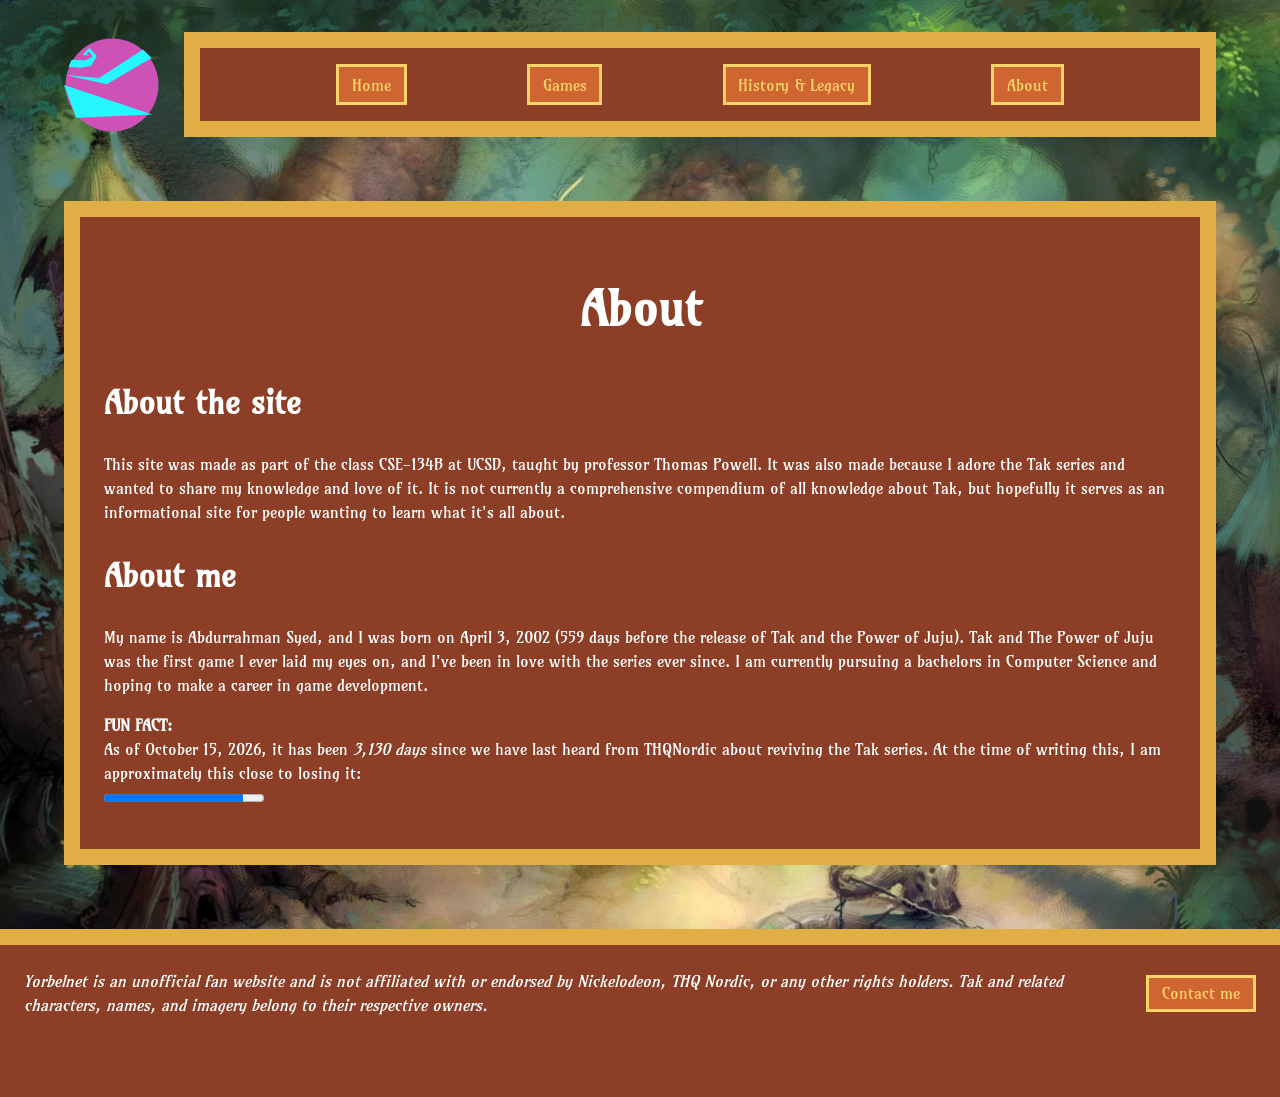
==== about.html @ a6eb104c "Copied everything over" ====
<!DOCTYPE html>
<html lang="en">
<head>
    <meta charset="UTF-8">
    <meta name="viewport" content="width=device-width, initial-scale=1.0">
    <title>About | Yorbelnet</title>
    <link rel="icon" type="image/svg+xml" href="assets/Yorbel.svg">
    <link rel="stylesheet" href="styles.css">
</head>
<body>
    <header>
        <site-logo>
            <a href="index.html" title="Go to homepage" aria-label="Go to homepage">
                <svg width="50" height="50" viewBox="0 0 124 124" fill="none" aria-hidden="true">
                    <circle cx="62" cy="62" r="60" fill="#cd52b5"/>
                    <polygon points="0,62 15.8,104.2 114,100" fill="#25f7ff"/>
                    <polygon points="1.5,49 55,61 113,27 102,16 45.2,53" fill="#25f7ff"/>
                    <polygon points="5.9,38.4 22,39.7 35,37.2 42.4,24.5 32.8,14 24,22.9 32.8,24.2 28.8,22.0 32.5,18.6 36.9,25.4 28.2,30.1 9.9,29.4" fill="#25f7ff"/>
                </svg>
            </a>
        </site-logo>
        <nav>
            <ul>
                <li><nav-item><a href="index.html" title="Go to homepage">Home</a></nav-item></li>
                <li>
                    <nav-item><a href="games.html" title="Learn about the games">Games</a></nav-item>
                    <nav-dropdown>
                        <nav-sub-item><a href="tak1.html" title="Learn about the first game">Tak and the Power of Juju</a></nav-sub-item>
                        <nav-sub-item><a href="tak2.html" title="Learn about the second game">Tak 2: The Staff of Dreams</a></nav-sub-item>
                        <nav-sub-item><a href="tak3.html" title="Learn about the third game">Tak: The Great Juju Challenge</a></nav-sub-item>
                    </nav-dropdown>
                </li>
                <li><nav-item><a href="history.html" title="Learn about the history and legacy of the series">History & Legacy</a></nav-item></li>
                <li><nav-item><a href="about.html" title="Learn about the website" class="active">About</a></nav-item></li>
            </ul>
        </nav>
    </header>

    <main>
        <noscript>
            <p>Javascript is disabled in your browser. Some features may not work as expected.</p>
        </noscript>
        <h1>About</h1>
        <div>
            <h2>About the site</h2>
            <p>
                This site was made as part of the class CSE-134B at UCSD, taught by professor Thomas Powell.
                It was also made because I adore the Tak series and wanted to share my knowledge and love of it.
                It is not currently a comprehensive compendium of all knowledge about Tak, but hopefully it serves
                as an informational site for people wanting to learn what it's all about.
            </p>
        </div>
        <div>
            <h2>About me</h2>
            <p>
                My name is Abdurrahman Syed, and I was born on April 3, 2002 (559 days before the release of Tak and
                the Power of Juju). Tak and The Power of Juju was the first game I ever laid my eyes on, and I've
                been in love with the series ever since. I am currently pursuing a bachelors in Computer Science and
                hoping to make a career in game development.</p>
            <p><strong>FUN FACT:</strong><br>As of October 15, 2026, it has been <em>3,130 days</em> since we have last heard from THQNordic about reviving the Tak series. At the time of writing this, I am approximately this close to losing it:<br><progress value="87" max="100">87%</progress></p>
        </div>
    </main>

    <footer>
        <button commandfor="contact-me" command="show-modal">Contact me</button>
        <p><i>Yorbelnet is an unofficial fan website and is not affiliated with or endorsed by Nickelodeon, THQ Nordic, or any other rights holders. Tak and related characters, names, and imagery belong to their respective owners.</i></p>
    </footer>

    <dialog id="contact-me">
        <form action="#" method="post">
            <fieldset>
                <legend><b>Contact Information</b></legend>
                <label for="name">Name:</label>
                <input type="text" id="name" name="name" placeholder="Enter your name" required>
                <label for="email">Email:</label>
                <input type="email" id="email" name="email" placeholder="Enter your email" required>
            </fieldset>
            <hr>
            <fieldset>
                <legend><b>Your question</b></legend>
                <label for="question">Question:</label>
                <textarea id="question" name="question" rows="4" placeholder="Write your question here..." required></textarea>
            </fieldset>
            <button type="submit">Submit</button>
            <button type="button" commandfor="contact-me" command="close">Close</button>
        </form>
    </dialog>
</body>
</html>
---- styles.css ----
:root {
    --font-stack: Amarante, serif;
    --frame-fill: #8c3e26;
    --frame-border: #e1ad45;
    --frame-border-width: 1rem;
    --frame-margin: 4rem;
    --frame-padding: 1.5rem;
    --button-fill: #cf6530;
    --button-border: #ffd36a;
    --font-color: white;
    --music-fill: #0c9ef2;
    --nav-border-width: 0.2rem;
    --nav-item-padding: 0.35em 0.8em;
}

@font-face {
    font-family: Amarante;
    src: url("assets/Amarante/Amarante-Regular.ttf") format("truetype");
    font-weight: normal;
    font-style: normal;
}

body {
    font-family: var(--font-stack);
    color: var(--font-color);
    line-height: 1.5;
    background-color: #1a1a1a;
    background-image: url("assets/Village_art.webp");
    background-repeat: no-repeat;
    background-position: center;
    background-size: cover;
    min-height: 100vh;
    margin: 0;
    display: flex;
    flex-direction: column;
}

a {
    color: var(--button-border);
}

a:hover,
button:hover {
    color: var(--font-color);
}

a:focus,
button:focus,
input:focus,
textarea:focus {
    outline: 0.15rem solid var(--font-color);
    outline-offset: 0.15rem;
}

h1 {
    font-size: 3rem;
    text-align: center;

    img {
        width: 36rem;
        max-width: 100%;
        height: auto;
    }
}

h2 {
    font-size: 2rem;
}

h3 {
    font-size: 1.5rem;
}

page-description {
    display: block;
    text-align: center;
}

music-ranking {
    display: block;
    width: fit-content;
    max-width: 100%;
    margin-top: var(--frame-padding);
    margin-left: auto;
    margin-right: auto;
    padding: var(--frame-padding);
    border: 0.35rem solid var(--frame-border);
    background-color: var(--music-fill);
    text-align: center;

    ol {
        list-style-position: inside;
        margin: 0;
        padding: 0;
    }
}

img,
iframe {
    display: block;
    margin-left: auto;
    margin-right: auto;
}

label[for="nitrorad-video"] {
    text-align: center;
}

button {
    padding: var(--nav-item-padding);
    border: var(--nav-border-width) solid var(--button-border);
    background-color: var(--button-fill);
    color: var(--button-border);
    font-family: inherit;
    font-size: inherit;
}

label {
    display: block;
    margin-top: 0.75em;
}

input,
textarea {
    display: block;
    width: 100%;
    box-sizing: border-box;
}

header {
    display: flex;
    align-items: center;
    gap: var(--frame-padding);
    margin: 2rem var(--frame-margin) 0;
}

site-logo {
    a {
        display: block;
        border-radius: 50%;
    }

    a:hover,
    a:focus {
        outline: none;
        box-shadow: 0 0 1.5rem white;
    }

    svg {
        display: block;
        width: 6rem;
        height: 6rem;
    }
}

nav {
    flex: 1;
    padding: 1rem;
    border: var(--frame-border-width) solid var(--frame-border);
    background-color: var(--frame-fill);

    /* Child: the top row of nav links */
    > ul {
        display: flex;
        align-items: center;
        justify-content: space-evenly;
        margin: 0;
        padding: 0;
        list-style: none;

        > li {
            position: relative;
        }
    }

    li:hover > nav-dropdown,
    li:focus-within > nav-dropdown {
        display: flex;
    }
}

nav-item {
    display: inline-block;

    a {
        display: block;
        padding: var(--nav-item-padding);
        border: var(--nav-border-width) solid var(--button-border);
        background-color: var(--button-fill);
        color: var(--button-border);
        text-decoration: none;
    }
}

nav-dropdown {
    display: none;
    position: absolute;
    top: 0;
    left: calc(100% - var(--nav-border-width));
    z-index: 1;
    flex-direction: column;
    background-color: var(--button-fill);
    border: var(--nav-border-width) solid var(--button-border);
    white-space: nowrap;
}

nav-sub-item {
    display: block;

    a {
        display: block;
        padding: var(--nav-item-padding);
        color: var(--button-border);
        text-decoration: none;
    }
}

/* Adjacent sibling: the line between one game and the next */
nav-sub-item + nav-sub-item {
    border-top: 1px solid var(--button-border);
}

main {
    margin: var(--frame-margin);
    padding: var(--frame-padding);
    border: var(--frame-border-width) solid var(--frame-border);
    background-color: var(--frame-fill);
}

#home-links {
    display: flex;
    align-items: stretch;
    gap: var(--frame-padding);

    a {
        flex: 1;
        min-width: 0;
        display: flex;
        align-items: center;
        justify-content: center;
        box-sizing: border-box;
        padding: 0.6em;
        border: var(--nav-border-width) solid var(--button-border);
        background-color: var(--button-fill);
        font-size: 3rem;
        line-height: 1.1;
        text-align: center;
        text-decoration: none;
    }
}

footer {
    margin-top: auto;
    padding: var(--frame-padding) var(--frame-padding) 5rem;
    border-top: var(--frame-border-width) solid var(--frame-border);
    background-color: var(--frame-fill);
    display: flex;
    align-items: center;
    gap: var(--frame-padding);

    p {
        margin: 0;
    }

    button {
        order: 1;
        margin-left: auto;
        flex-shrink: 0;
    }
}

game-card {
    display: block;
    margin-top: var(--frame-padding);

    a {
        display: block;
        color: inherit;
        text-decoration: none;
    }

    a:hover article,
    a:focus article {
        border-color: var(--font-color);
    }

    article {
        display: grid;
        column-gap: var(--frame-padding);
        align-items: start;
        padding: var(--frame-padding);
        border: var(--frame-border-width) solid var(--frame-border);
        background-color: var(--frame-fill);
    }

    img {
        grid-row: 1 / span 3;
        display: block;
        width: 100%;
        height: auto;
    }

    h2 {
        margin-top: 0;
    }
}

/* Attribute: game cards with the cover on the left */
@media (min-width: 40rem) {
    game-card[class="image-left"] {
        article {
            grid-template-columns: 12rem 1fr;
        }

        img {
            grid-column: 1;
        }

        h2,
        release-date,
        p {
            grid-column: 2;
        }
    }
}

/* Attribute: game cards with the cover on the right */
@media (min-width: 40rem) {
    game-card[class="image-right"] {
        article {
            grid-template-columns: 1fr 12rem;
        }

        img {
            grid-column: 2;
        }

        h2,
        release-date,
        p {
            grid-column: 1;
        }
    }
}

release-date {
    display: block;
}

dialog {
    background-color: var(--frame-fill);
    border: var(--frame-border-width) solid var(--frame-border);
    padding: var(--frame-padding);
    font-family: inherit;
    color: inherit;

    fieldset {
        border: none;
        margin: 0;
        padding: 0;
    }

    hr {
        border: none;
        border-top: 1px solid var(--button-border);
    }
}

dialog::backdrop {
    background-color: rgb(0 0 0 / 70%);
}

@media (max-width: 40rem) {
    header,
    main {
        margin-left: 1rem;
        margin-right: 1rem;
    }

    header {
        flex-direction: column;
        align-items: stretch;
    }

    nav > ul {
        flex-direction: column;
        align-items: stretch;
    }

    nav-item {
        display: block;
    }

    nav-dropdown {
        position: static;
        white-space: normal;
    }

    #home-links {
        flex-direction: column;
    }

    game-card article {
        grid-template-columns: 1fr;
    }

    game-card img,
    game-card h2,
    game-card release-date,
    game-card p {
        grid-column: 1;
        grid-row: auto;
    }

    img {
        max-width: 100%;
        height: auto;
    }

    iframe {
        max-width: 100%;
    }
}
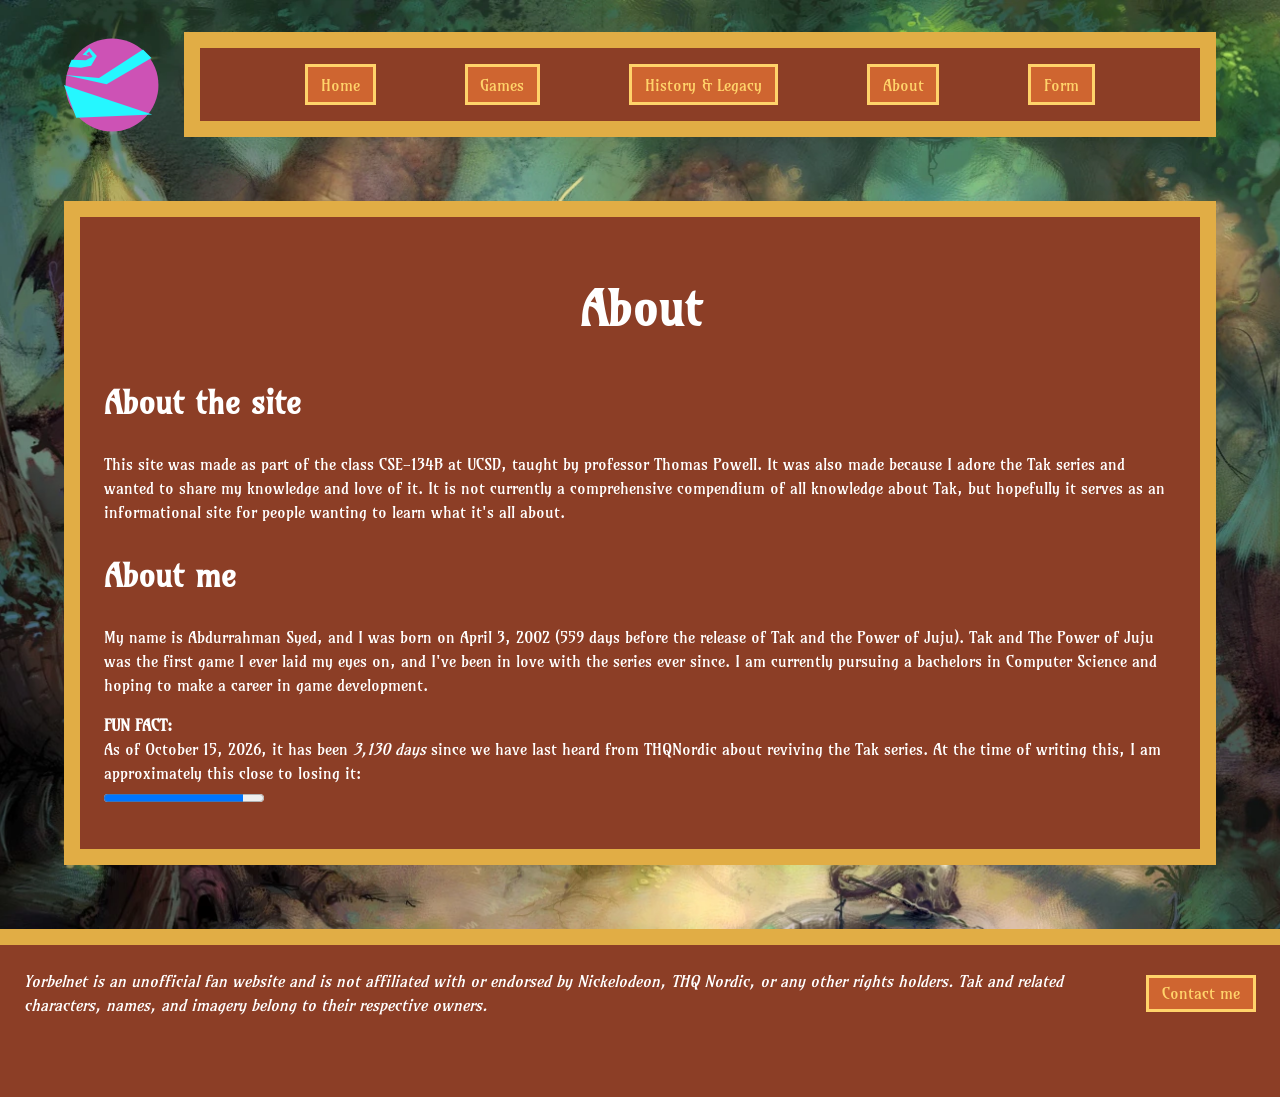
==== commit e403ce89: "part1+2" ====
--- a/about.html
+++ b/about.html
@@ -32,6 +32,7 @@
                 </li>
                 <li><nav-item><a href="history.html" title="Learn about the history and legacy of the series">History & Legacy</a></nav-item></li>
                 <li><nav-item><a href="about.html" title="Learn about the website" class="active">About</a></nav-item></li>
+                <li><nav-item><a href="form-no-js.html" title="Submit comments">Form</a></nav-item></li>
             </ul>
         </nav>
     </header>
--- a/styles.css
+++ b/styles.css
@@ -11,6 +11,7 @@
     --music-fill: #0c9ef2;
     --nav-border-width: 0.2rem;
     --nav-item-padding: 0.35em 0.8em;
+    --error-color: red;
 }
 
 @font-face {
@@ -47,7 +48,8 @@
 a:focus,
 button:focus,
 input:focus,
-textarea:focus {
+textarea:focus,
+iframe:focus {
     outline: 0.15rem solid var(--font-color);
     outline-offset: 0.15rem;
 }
@@ -104,6 +106,8 @@
 
 label[for="nitrorad-video"] {
     text-align: center;
+    display: block;
+    margin-top: 0.75em;
 }
 
 button {
@@ -113,11 +117,6 @@
     color: var(--button-border);
     font-family: inherit;
     font-size: inherit;
-}
-
-label {
-    display: block;
-    margin-top: 0.75em;
 }
 
 input,
@@ -353,17 +352,41 @@
     padding: var(--frame-padding);
     font-family: inherit;
     color: inherit;
-
-    fieldset {
-        border: none;
-        margin: 0;
-        padding: 0;
-    }
-
+}
+
+form {
     hr {
         border: none;
         border-top: 1px solid var(--button-border);
     }
+}
+
+fieldset {
+    border: none;
+    margin: 0;
+    padding: 0;
+    display: flex;
+    flex-direction: column;
+    gap: 0.5em;
+    padding-top: var(--frame-padding);
+}
+
+legend {
+    font-weight: bold;
+}
+
+input, textarea {
+    padding: var(--nav-item-padding);
+    border: var(--nav-border-width) solid var(--frame-border);
+}
+input:user-invalid, textarea:user-invalid {
+    box-shadow: 0 0 2rem var(--error-color);
+    border-color: var(--error-color);
+}
+
+form-detail {
+    font-size: 0.75em;
+    font-style: italic;
 }
 
 dialog::backdrop {
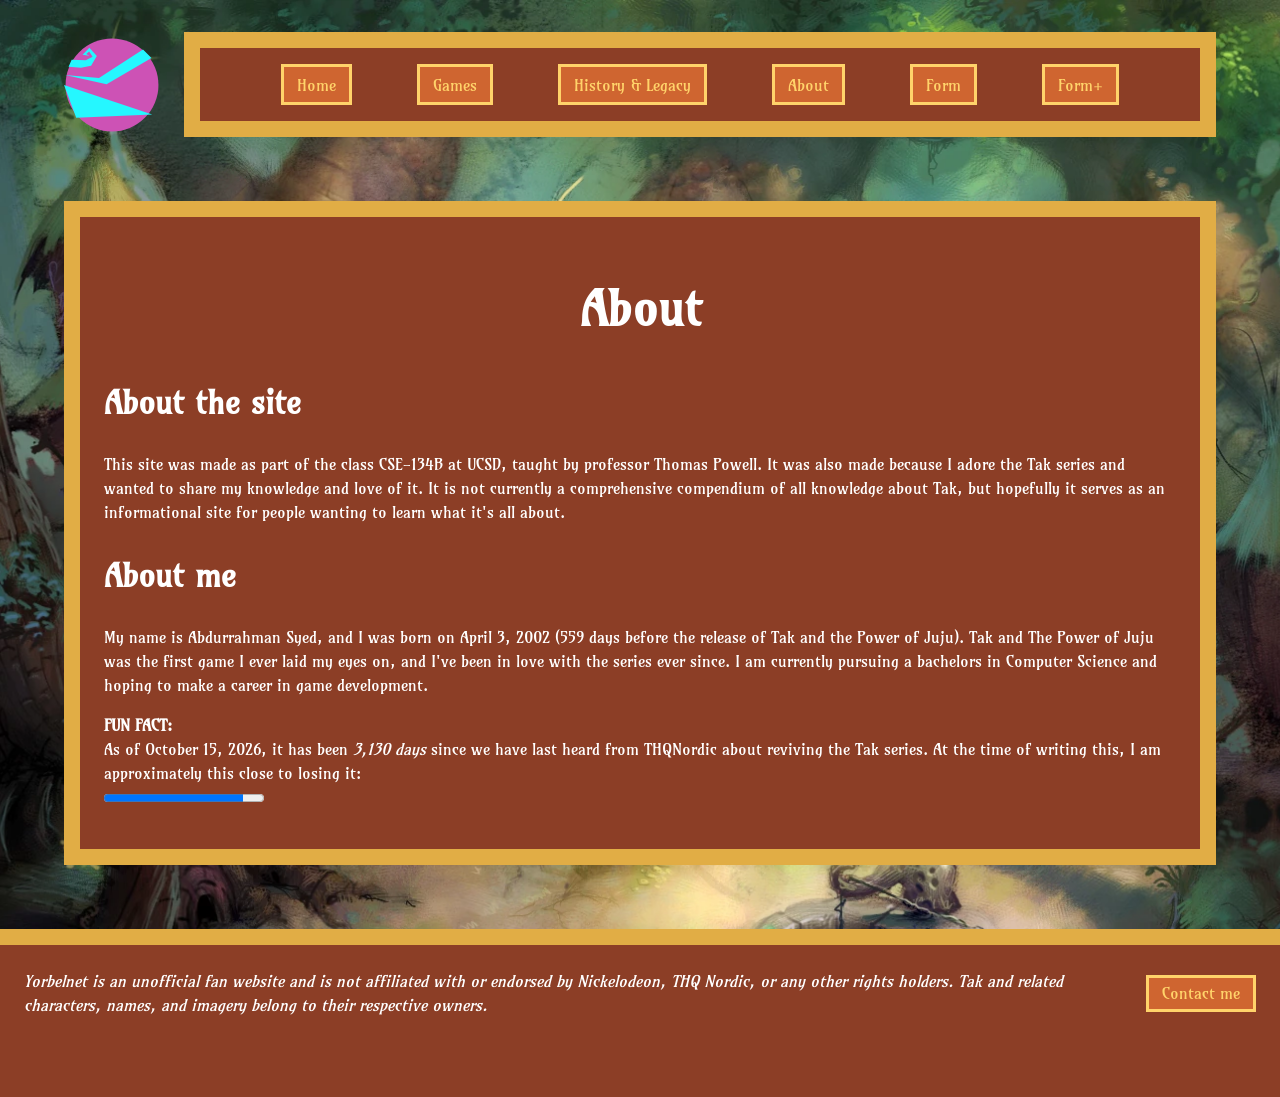
==== commit a19e323b: "A good bit of part 3" ====
--- a/about.html
+++ b/about.html
@@ -33,6 +33,7 @@
                 <li><nav-item><a href="history.html" title="Learn about the history and legacy of the series">History & Legacy</a></nav-item></li>
                 <li><nav-item><a href="about.html" title="Learn about the website" class="active">About</a></nav-item></li>
                 <li><nav-item><a href="form-no-js.html" title="Submit comments">Form</a></nav-item></li>
+                <li><nav-item><a href="form-with-js.html" title="Submit comments with JavaScript">Form+</a></nav-item></li>
             </ul>
         </nav>
     </header>
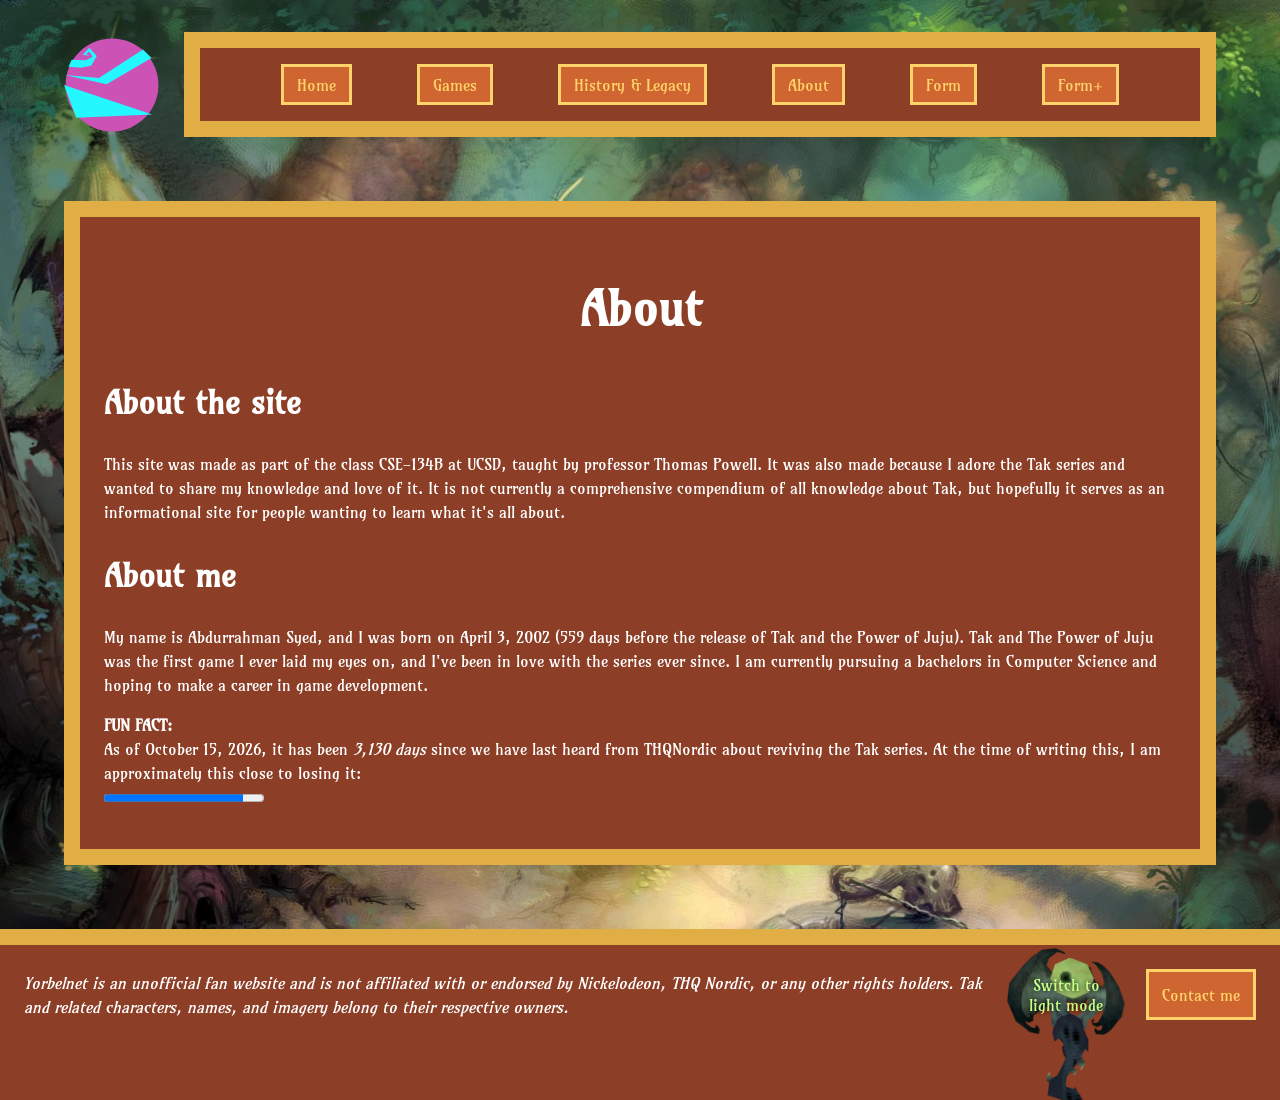
==== commit efe09021: "Part 3 done" ====
--- a/about.html
+++ b/about.html
@@ -6,6 +6,7 @@
     <title>About | Yorbelnet</title>
     <link rel="icon" type="image/svg+xml" href="assets/Yorbel.svg">
     <link rel="stylesheet" href="styles.css">
+    <script src="theme.js" defer></script>
 </head>
 <body>
     <header>
@@ -64,8 +65,14 @@
     </main>
 
     <footer>
-        <button commandfor="contact-me" command="show-modal">Contact me</button>
         <p><i>Yorbelnet is an unofficial fan website and is not affiliated with or endorsed by Nickelodeon, THQ Nordic, or any other rights holders. Tak and related characters, names, and imagery belong to their respective owners.</i></p>
+        <div id="footer-buttons">
+            <theme-toggle hidden>
+                <button id="theme-button" type="button">Switch to dark mode</button>
+                <img id="theme-staff" src="assets/Staff_of_Dreams.webp" alt="">
+            </theme-toggle>
+            <button commandfor="contact-me" command="show-modal">Contact me</button>
+        </div>
     </footer>
 
     <dialog id="contact-me">
--- a/styles.css
+++ b/styles.css
@@ -11,8 +11,30 @@
     --music-fill: #0c9ef2;
     --nav-border-width: 0.2rem;
     --nav-item-padding: 0.35em 0.8em;
-    --error-color: red;
-}
+    --error-color: #ff3d3d;
+    --background-color: #1a1a1a;
+    --background-image: url("assets/Village_art.webp");
+    --form-field-background: white;
+    --form-field-color: black;
+    --staff-rotation: 180deg;
+    --theme-button-color: #c4ff85;
+}
+
+:root[data-theme="dark"] {
+    --frame-fill: #01001a;
+    --frame-border: #762294;
+    --button-fill: #12224a;
+    --button-border: #b342db;
+    --font-color: #c7fffa;
+    --music-fill: #00329e;
+    --background-image: url("assets/PlanetariumConcept.png");
+    --form-field-background: black;
+    --form-field-color: white;
+    --staff-rotation: 0deg;
+    --theme-button-color: #ffe83b;
+}
+
+
 
 @font-face {
     font-family: Amarante;
@@ -25,8 +47,8 @@
     font-family: var(--font-stack);
     color: var(--font-color);
     line-height: 1.5;
-    background-color: #1a1a1a;
-    background-image: url("assets/Village_art.webp");
+    background-color: var(--background-color);
+    background-image: var(--background-image);
     background-repeat: no-repeat;
     background-position: center;
     background-size: cover;
@@ -124,6 +146,8 @@
     display: block;
     width: 100%;
     box-sizing: border-box;
+    background-color: var(--form-field-background);
+    color: var(--form-field-color);
 }
 
 header {
@@ -248,6 +272,12 @@
     }
 }
 
+#footer-buttons {
+    flex-shrink: 0;
+    display: flex;
+    gap: var(--frame-padding);
+}
+
 footer {
     margin-top: auto;
     padding: var(--frame-padding) var(--frame-padding) 5rem;
@@ -258,14 +288,12 @@
     gap: var(--frame-padding);
 
     p {
+        flex: 1;
         margin: 0;
-    }
-
-    button {
-        order: 1;
-        margin-left: auto;
-        flex-shrink: 0;
-    }
+        margin-right: auto;
+    }
+
+    overflow: clip;
 }
 
 game-card {
@@ -350,8 +378,8 @@
     background-color: var(--frame-fill);
     border: var(--frame-border-width) solid var(--frame-border);
     padding: var(--frame-padding);
-    font-family: inherit;
-    color: inherit;
+    font-family: var(--font-stack);
+    color: var(--font-color);
 }
 
 form {
@@ -389,8 +417,55 @@
     font-style: italic;
 }
 
+char-count {
+    font-size: 0.75em;
+    font-style: italic;
+}
+
+char-count.warning {
+    color: var(--error-color);
+}
+
+error-message {
+    color: var(--error-color);
+}
+
 dialog::backdrop {
     background-color: rgb(0 0 0 / 70%);
+}
+
+#theme-button {
+    max-width: 7rem;
+    background: none;
+    border: none;
+    color: var(--theme-button-color);
+    text-shadow: 0 0 0.3em black;
+}
+#theme-button:focus {
+    outline: none;
+}
+
+theme-toggle {
+    position: relative;
+    z-index: 0;
+}
+
+theme-toggle:focus-within img,
+theme-toggle:has(#theme-button:hover) img {
+    filter: drop-shadow(0 0 0.3em var(--font-color));
+}
+
+#theme-staff {
+    position: absolute;
+    z-index: -1;
+    width: 8rem;
+    height: auto;
+    top: -1.75rem;
+    left: 50%;
+    translate: -50% 0;
+    margin: 0;
+    rotate: var(--staff-rotation);
+    transition: rotate 0.5s ease-in-out;
 }
 
 @media (max-width: 40rem) {
@@ -421,6 +496,10 @@
 
     #home-links {
         flex-direction: column;
+    }
+    
+    #footer-buttons {
+        flex-direction: column-reverse;
     }
 
     game-card article {
@@ -444,3 +523,9 @@
         max-width: 100%;
     }
 }
+
+@media (prefers-reduced-motion: reduce) {
+    #theme-staff {
+        transition: none;
+    }
+}
